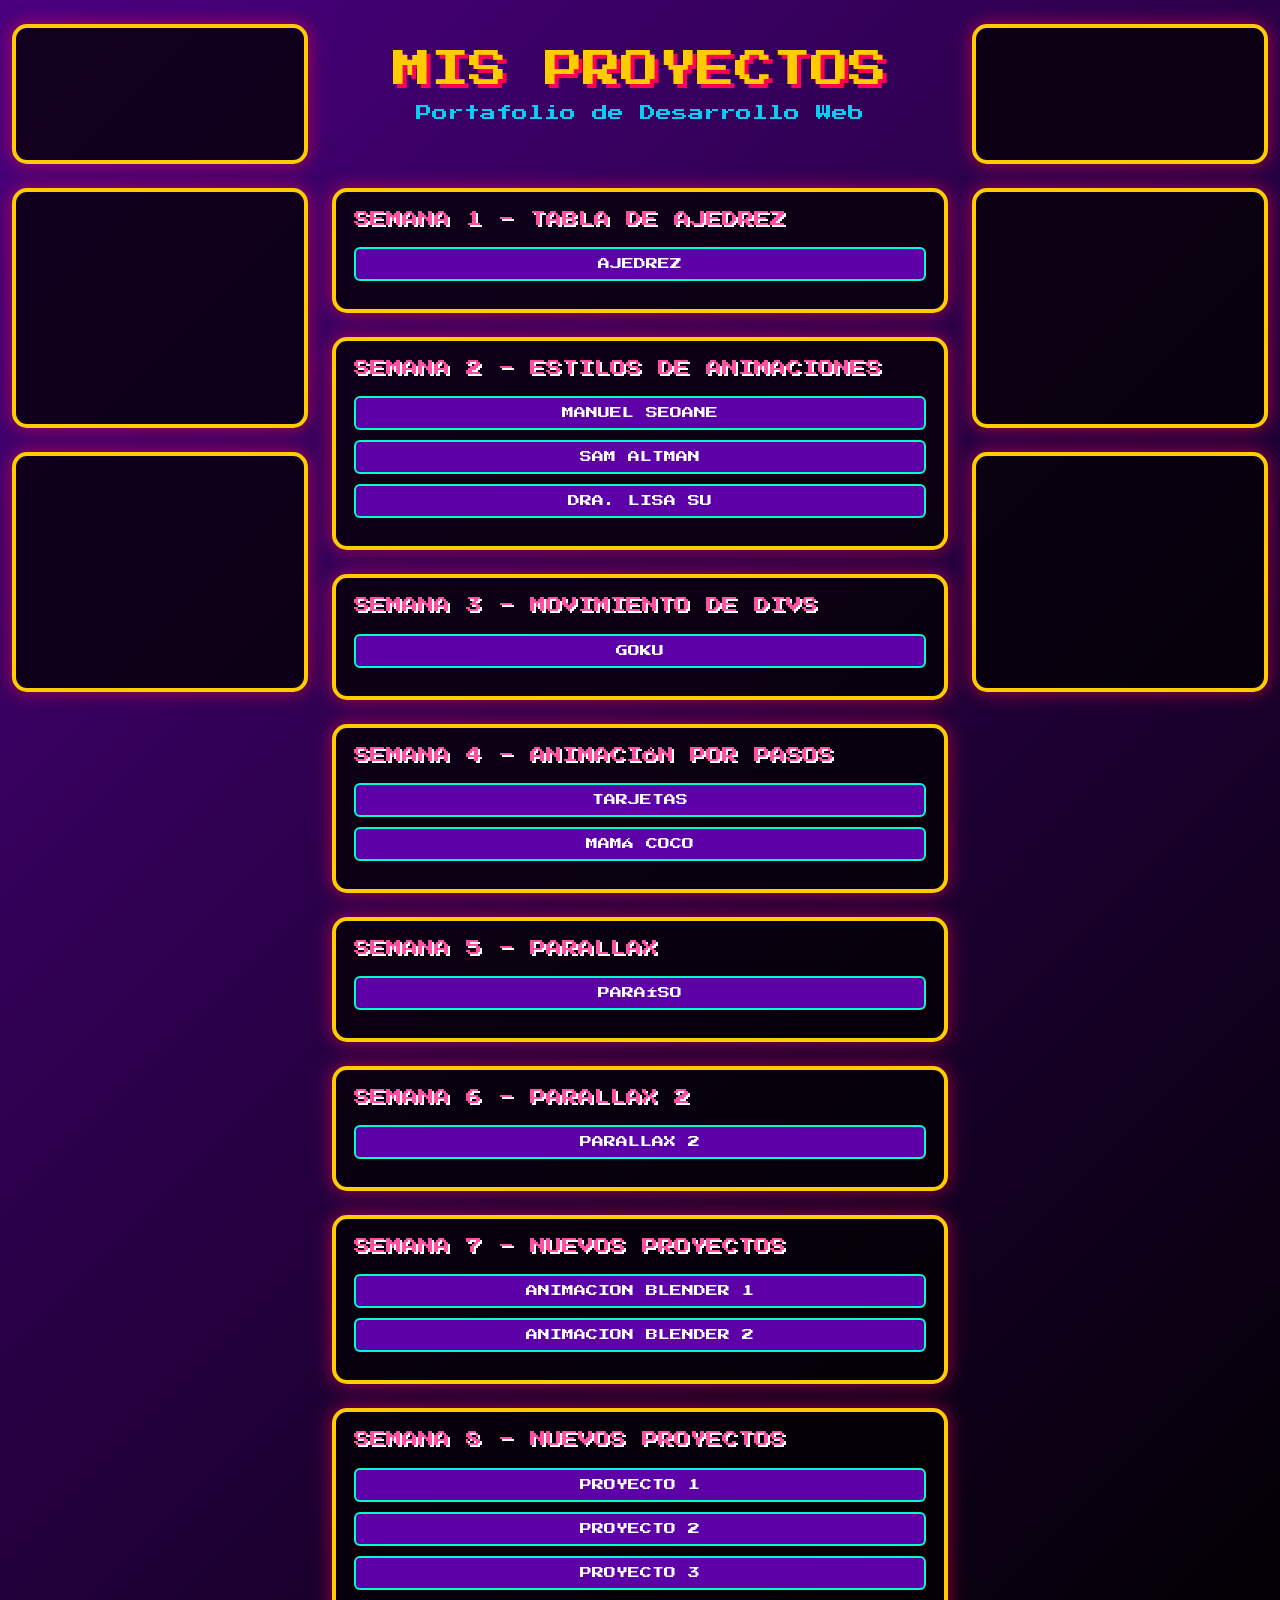
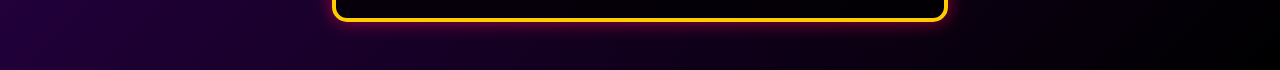
==== index.html @ d8cd08bf "Add files via upload" ====
<!DOCTYPE html>
<html lang="es">
<head>
<meta charset="UTF-8">
<meta name="viewport" content="width=device-width, initial-scale=1">
<title>Mis Proyectos</title>

<link href="https://cdn.jsdelivr.net/npm/bootstrap@5.3.7/dist/css/bootstrap.min.css" rel="stylesheet">
<link href="https://fonts.googleapis.com/css2?family=Press+Start+2P&display=swap" rel="stylesheet">

<style>
:root{
--amarillo:#ffcc00;
--rosa:#ff0055;
--cyan:#00ffcc;
--morado:#5d00a8;
}
body{
background:linear-gradient(135deg,#4a0080,#000);
font-family:'Press Start 2P',cursive;
color:#fff;
min-height:100vh;
}
h1{
color:var(--amarillo);
text-shadow:4px 4px var(--rosa);
font-size:clamp(1.4rem,3vw,2.4rem);
}
.media-box,.semana{
background:rgba(0,0,0,.75);
border:4px solid var(--amarillo);
border-radius:15px;
overflow:hidden;
box-shadow:0 0 18px rgba(255,0,85,.6);
}
.media-box{
height:240px;
}
header .media-box{
height:140px;
}
video{
width:100%;
height:100%;
object-fit:cover;
}
.semana{
padding:18px;
transition:.35s;
}
.semana:hover{
transform:translateY(-6px) scale(1.02);
}
.semana h2{
font-size:1rem;
color:#ff4fa0;
text-shadow:2px 2px #fff;
margin-bottom:18px;
}
.btn-arcade{
display:block;
margin-bottom:10px;
background:#5d00a8;
border:2px solid var(--cyan);
color:#fff;
font-size:.75rem;
}
.btn-arcade:hover{
background:#7d29d8;
color:#fff;
transform:scale(1.02);
}
@media(max-width:991px){
.media-box{height:180px}
}
</style>
</head>
<body>

<audio id="musica" loop>
<source src="music/creditos.mp3" type="audio/mpeg">
</audio>

<div class="container-fluid py-4">

<header class="row g-4 align-items-center mb-4">
<div class="col-lg-3">
<div class="media-box"><video src="video/carrera.mp4" autoplay muted loop preload="metadata"></video></div>
</div>

<div class="col-lg-6 text-center">
<h1>MIS PROYECTOS</h1>
<p class="text-info">Portafolio de Desarrollo Web</p>
</div>

<div class="col-lg-3">
<div class="media-box"><video src="video/smash.mp4" autoplay muted loop preload="metadata"></video></div>
</div>
</header>

<div class="row g-4">

<div class="col-lg-3">
<div class="media-box mb-4"><video src="video/mario 2.mp4" autoplay muted loop preload="metadata"></video></div>
<div class="media-box"><video src="video/nave.mp4" autoplay muted loop preload="metadata"></video></div>
</div>

<div class="col-lg-6">

<div class="semana mb-4">
<h2>SEMANA 1 - TABLA DE AJEDREZ</h2>
<a class="btn btn-arcade" href="Semanas/semana1/semana1.html">AJEDREZ</a>
</div>

<div class="semana mb-4">
<h2>SEMANA 2 - ESTILOS DE ANIMACIONES</h2>
<a class="btn btn-arcade" href="Semanas/semana2/semana2.html">MANUEL SEOANE</a>
<a class="btn btn-arcade" href="Semanas/semana2/semana2.1.html">SAM ALTMAN</a>
<a class="btn btn-arcade" href="Semanas/semana2/semana2.2.html">DRA. LISA SU</a>
</div>

<div class="semana mb-4">
<h2>SEMANA 3 - MOVIMIENTO DE DIVS</h2>
<a class="btn btn-arcade" href="Semanas/semana3/semana3.html">GOKU</a>
</div>

<div class="semana mb-4">
<h2>SEMANA 4 - ANIMACIÓN POR PASOS</h2>
<a class="btn btn-arcade" href="Semanas/semana4/semana4.html">TARJETAS</a>
<a class="btn btn-arcade" href="Semanas/semana4/semana4.1.html">MAMÁ COCO</a>
</div>

<div class="semana mb-4">
<h2>SEMANA 5 - PARALLAX</h2>
<a class="btn btn-arcade" href="Semanas/semana5/paraiso.html">PARAÍSO</a>
</div>

<div class="semana mb-4">
<h2>SEMANA 6 - PARALLAX 2</h2>
<a class="btn btn-arcade" href="Semanas/semana6/semana6.html">PARALLAX 2</a>
</div>

<div class="semana mb-4">
<h2>SEMANA 7 - NUEVOS PROYECTOS</h2>
<a class="btn btn-arcade" href="Semanas/semana7/semana7.html">ANIMACION BLENDER 1</a>
<a class="btn btn-arcade" href="Semanas/semana7/semana7.1.html">ANIMACION BLENDER 2</a>
</div>

<div class="semana mb-4">
<h2>SEMANA 8 - NUEVOS PROYECTOS</h2>
<a class="btn btn-arcade" href="Semanas/semana8/semana8.html">PROYECTO 1</a>
<a class="btn btn-arcade" href="Semanas/semana8/semana8.1.html">PROYECTO 2</a>
<a class="btn btn-arcade" href="Semanas/semana8/semana8.2.html">PROYECTO 3</a>
</div>


</div>

<div class="col-lg-3">
<div class="media-box mb-4"><video src="video/sonic.mp4" autoplay muted loop preload="metadata"></video></div>
<div class="media-box"><video src="video/pacman.mp4" autoplay muted loop preload="metadata"></video></div>
</div>

</div>
</div>

<script>
window.addEventListener("click",()=>{
document.getElementById("musica").play();
},{once:true});
</script>

<script src="https://cdn.jsdelivr.net/npm/bootstrap@5.3.7/dist/js/bootstrap.bundle.min.js"></script>
</body>
</html>
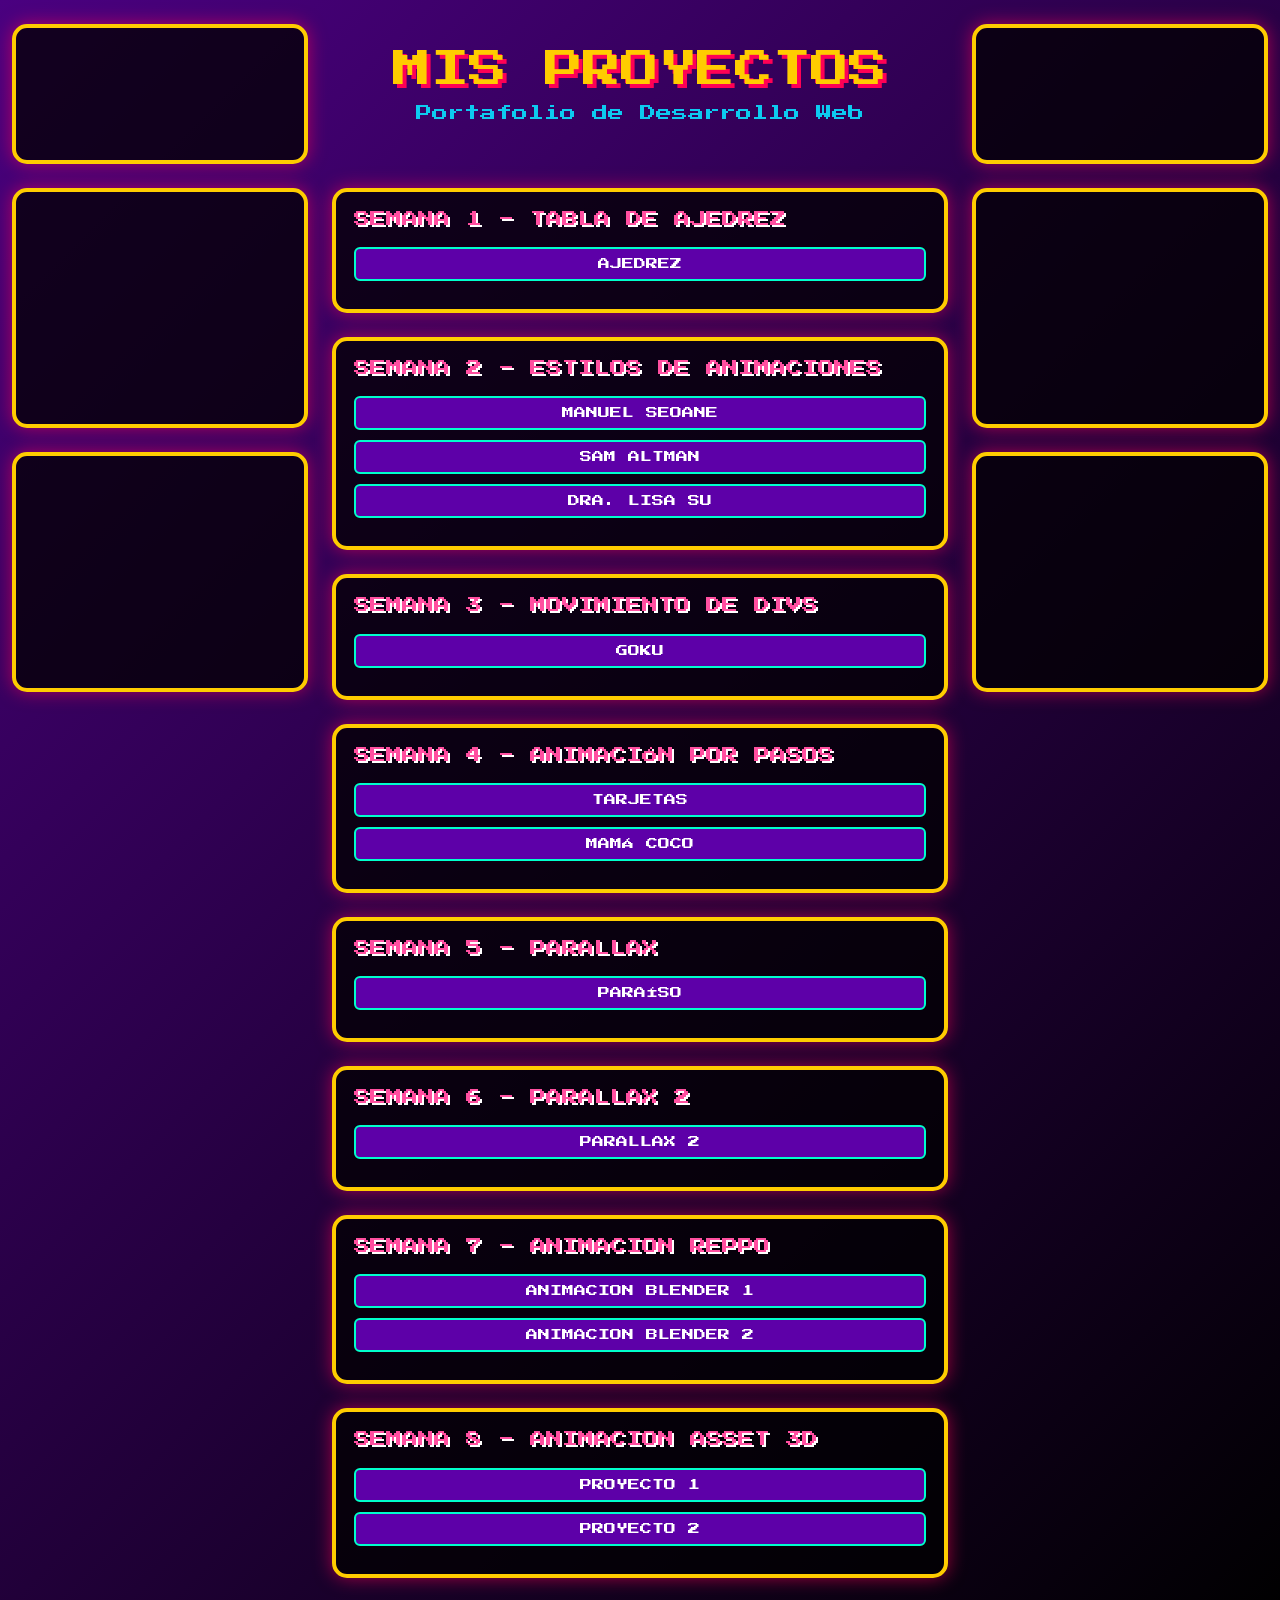
==== commit 92cf3fdc: "Update index.html" ====
--- a/index.html
+++ b/index.html
@@ -141,16 +141,15 @@
 </div>
 
 <div class="semana mb-4">
-<h2>SEMANA 7 - NUEVOS PROYECTOS</h2>
+<h2>SEMANA 7 - ANIMACION REPPO</h2>
 <a class="btn btn-arcade" href="Semanas/semana7/semana7.html">ANIMACION BLENDER 1</a>
 <a class="btn btn-arcade" href="Semanas/semana7/semana7.1.html">ANIMACION BLENDER 2</a>
 </div>
 
 <div class="semana mb-4">
-<h2>SEMANA 8 - NUEVOS PROYECTOS</h2>
+<h2>SEMANA 8 - ANIMACION ASSET 3D</h2>
 <a class="btn btn-arcade" href="Semanas/semana8/semana8.html">PROYECTO 1</a>
 <a class="btn btn-arcade" href="Semanas/semana8/semana8.1.html">PROYECTO 2</a>
-<a class="btn btn-arcade" href="Semanas/semana8/semana8.2.html">PROYECTO 3</a>
 </div>
 
 
